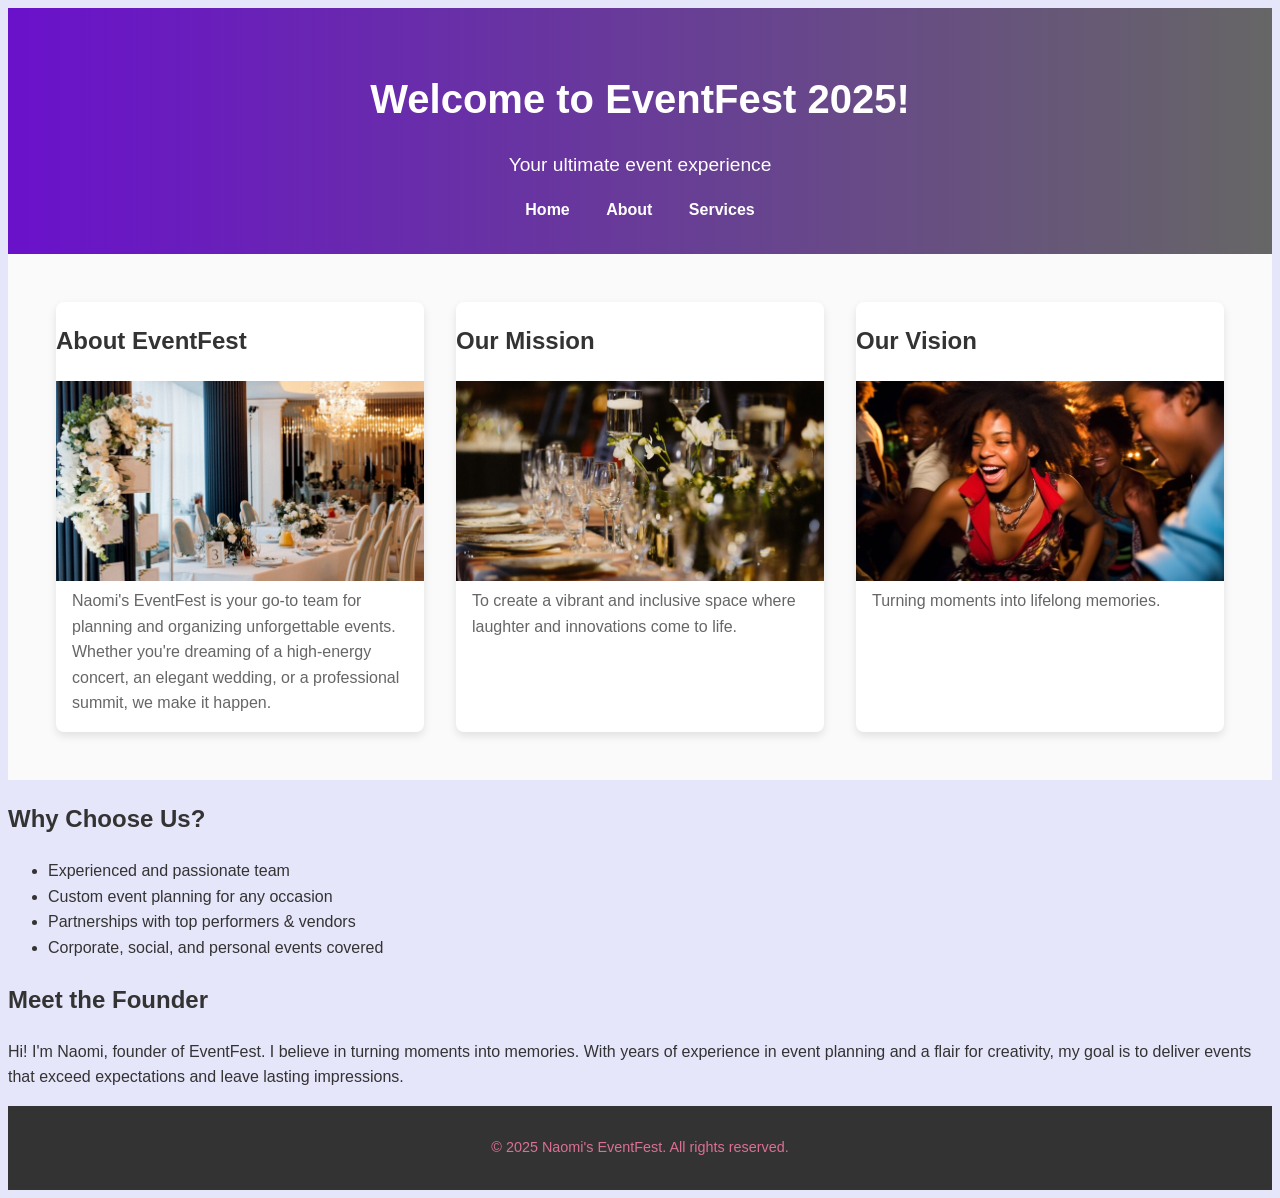
==== about.html @ f3ca1561 "first commit" ====
<!DOCTYPE html>
<html lang="en">
<head>
  <meta charset="UTF-8" />
  <meta name="viewport" content="width=device-width, initial-scale=1.0"/>
  <title>Naomi's EventFest | About</title>
  <link rel="stylesheet" href="./index.css" />
</head>
<body>

  <header>
    <h1>Welcome to EventFest 2025!</h1>
    <p>Your ultimate event experience</p>
    <nav>
      <a href="index.html">Home</a>
      <a href="about.html">About</a>
      <a href="services.html">Services</a>
    </nav>
  </header>

  <main>
    <section class="event-gallery">
      <div class="event-card">
      <h2>About EventFest</h2>
      <img src="./images/event setup.JPG" alt="Decorated event setup with stage and seating" />
          <p>Naomi's EventFest is your go-to team for planning and organizing unforgettable events. Whether you're dreaming of a high-energy concert, an elegant wedding, or a professional summit, we make it happen.</p>
        </div>

      <div class="event-card">
      <h2>Our Mission</h2>
        <img src="./images/our mission.JPG" alt="Group of people enjoying an event" />
        <p>To create a vibrant and inclusive space where laughter and innovations come to life.</p>
      </div>

      <div class="event-card">
      <h2>Our Vision</h2>
        <img src="./images/memories.JPG" alt="Happy guests creating memories at an event" />
        <p>Turning moments into lifelong memories.</p>
      </div>
    </section>

    <section>
      <h2>Why Choose Us?</h2>
      <ul>
        <li>Experienced and passionate team</li>
        <li>Custom event planning for any occasion</li>
        <li>Partnerships with top performers & vendors</li>
        <li>Corporate, social, and personal events covered</li>
      </ul>
    </section>

    <section>
      <h2>Meet the Founder</h2>
      <p>Hi! I'm Naomi, founder of EventFest. I believe in turning moments into memories. With years of experience in event planning and a flair for creativity, my goal is to deliver events that exceed expectations and leave lasting impressions.</p>
    </section>
  </main>

  <footer>
    <p>© 2025 Naomi's EventFest. All rights reserved.</p>
  </footer>
  
  <script src="./index.js"></script>
</body>
</html>
---- index.css ----
{
    margin: 0;
    padding: 0;
    box-sizing: border-box;
  }
  
  body {
    font-family: 'Poppins', sans-serif;
    line-height: 1.6;
    background-color: lavender;
    color: #333;
  }
  
  header {
    background: linear-gradient(to right, #6a11cb, #666);
    color: white;
    padding: 2rem;
    text-align: center;
  }
  
  header h1 {
    font-size: 2.5rem;
    margin-bottom: 0.5rem;
  }
  
  header p {
    font-size: 1.2rem;
    margin-bottom: 1rem;
  }
  
  nav a {
    color: white;
    margin: 0 1rem;
    text-decoration: none;
    font-weight: bold;
  }
  
  nav a:hover {
    text-decoration: underline;
  }
  .hero {
    position: relative;
    width: 100%;
    height: 60vh;
    overflow: hidden;
  }
  
  .hero img {
    width: 100%;
    height: 100%;
    object-fit: cover;
    filter: brightness(70%);
  }
  
  .hero-text {
    position: absolute;
    top: 50%;
    left: 50%;
    transform: translate(-50%, -50%);
    color: white;
    text-align: center;
  }
  
  .hero-text h2 {
    font-size: 3rem;
    margin-bottom: 1rem;
  }
  
  .hero-text p {
    font-size: 1.5rem;
  }
  
  .event-gallery {
    display: grid;
    grid-template-columns: repeat(auto-fit, minmax(280px, 1fr));
    gap: 2rem;
    padding: 3rem;
    background: #fafafa;
  }
  
  .event-card {
    background: white;
    border-radius: 8px;
    overflow: hidden;
    box-shadow: 0 4px 8px rgba(0,0,0,0.1);
    transition: transform 0.3s ease, box-shadow 0.3s ease;
  }
  
  .event-card:hover {
    transform: translateY(-5px);
    box-shadow: 0 6px 12px rgba(0,0,0,0.15);
  }
  
  .event-card img {
    width: 100%;
    height: 200px;
    object-fit: cover;
  }
  
  .event-card h3 {
    font-size: 1.5rem;
    margin: 1rem;
  }
  
  .event-card p {
    font-size: 1rem;
    margin: 0 1rem 1rem 1rem;
    color: #666;
  }
  
  section form {
    padding: 2rem;
    display: flex;
    flex-direction: column;
    gap: 1rem;
    max-width: 600px;
    margin: 0 auto 3rem auto;
  }
  
  section form input,
  section form select,
  section form button {
    padding: 0.8rem;
    border: 1px solid #ccc;
    border-radius: 5px;
    font-size: 1rem;
  }
  
  section form button {
    background: #2575fc;
    color: white;
    border: none;
    cursor: pointer;
    transition: background 0.3s ease;
  }
  
  section form button:hover {
    background: #6a11cb;
  }

  footer {
    background: #333;
    color: palevioletred;
    text-align: center;
    padding: 1rem;
    font-size: 0.9rem;
  }

  @media (max-width: 768px) {
    .hero-text h2 {
      font-size: 2rem;
    }
  
    .hero-text p {
      font-size: 1rem;
    }
  }
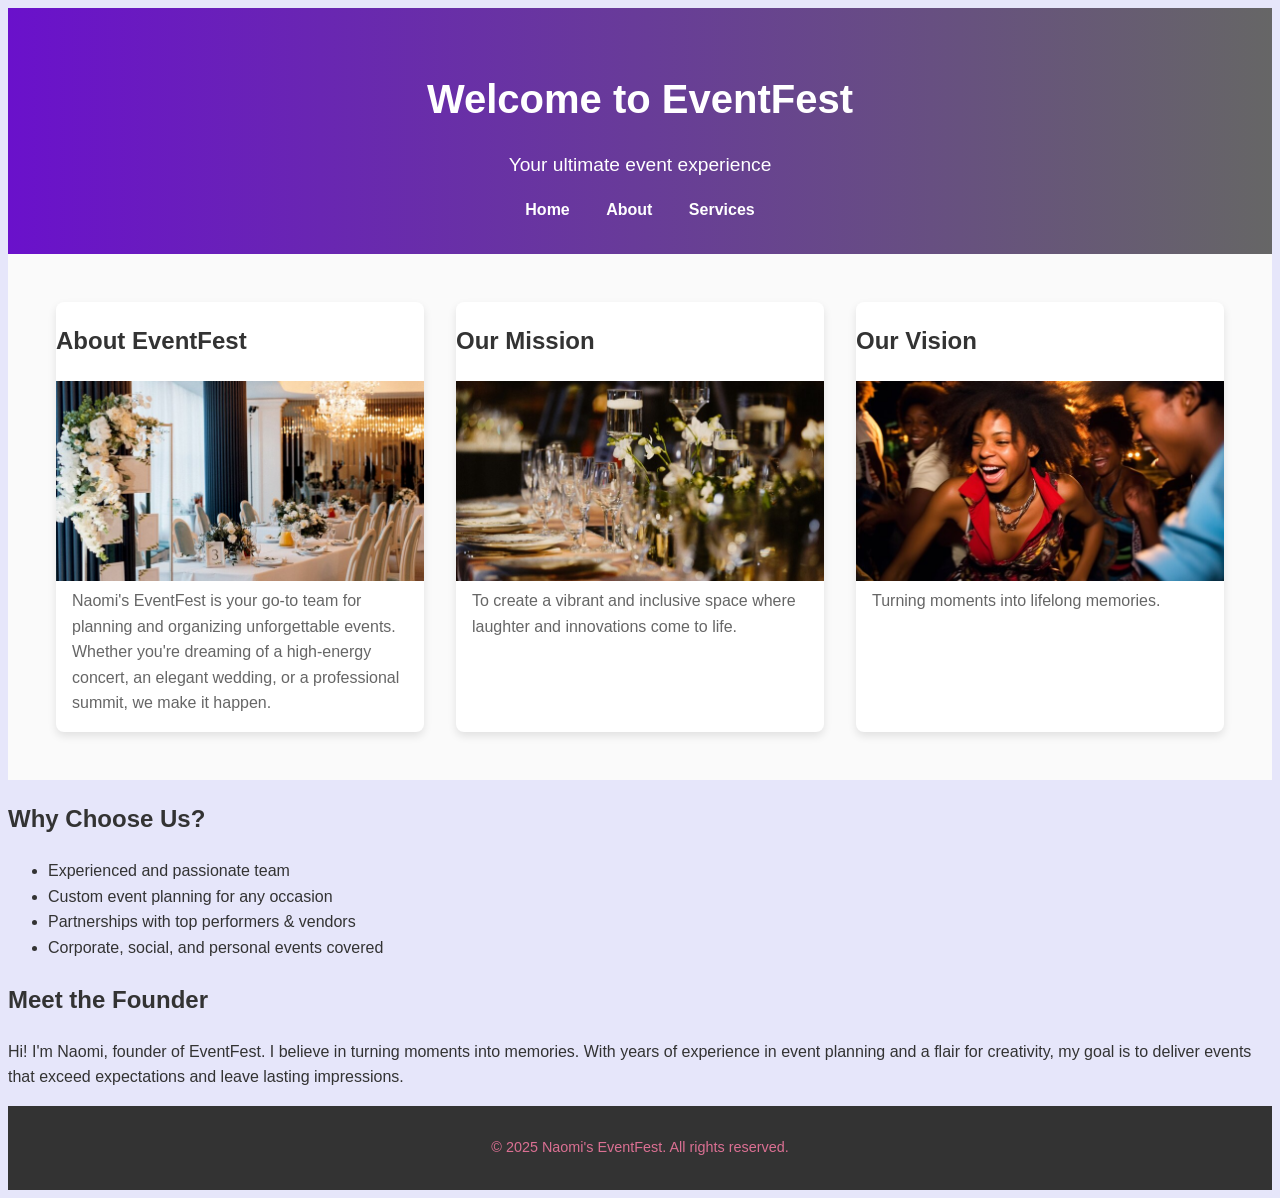
==== commit 10a93c63: "first commit" ====
--- a/about.html
+++ b/about.html
@@ -9,7 +9,7 @@
 <body>
 
   <header>
-    <h1>Welcome to EventFest 2025!</h1>
+    <h1>Welcome to EventFest</h1>
     <p>Your ultimate event experience</p>
     <nav>
       <a href="index.html">Home</a>
